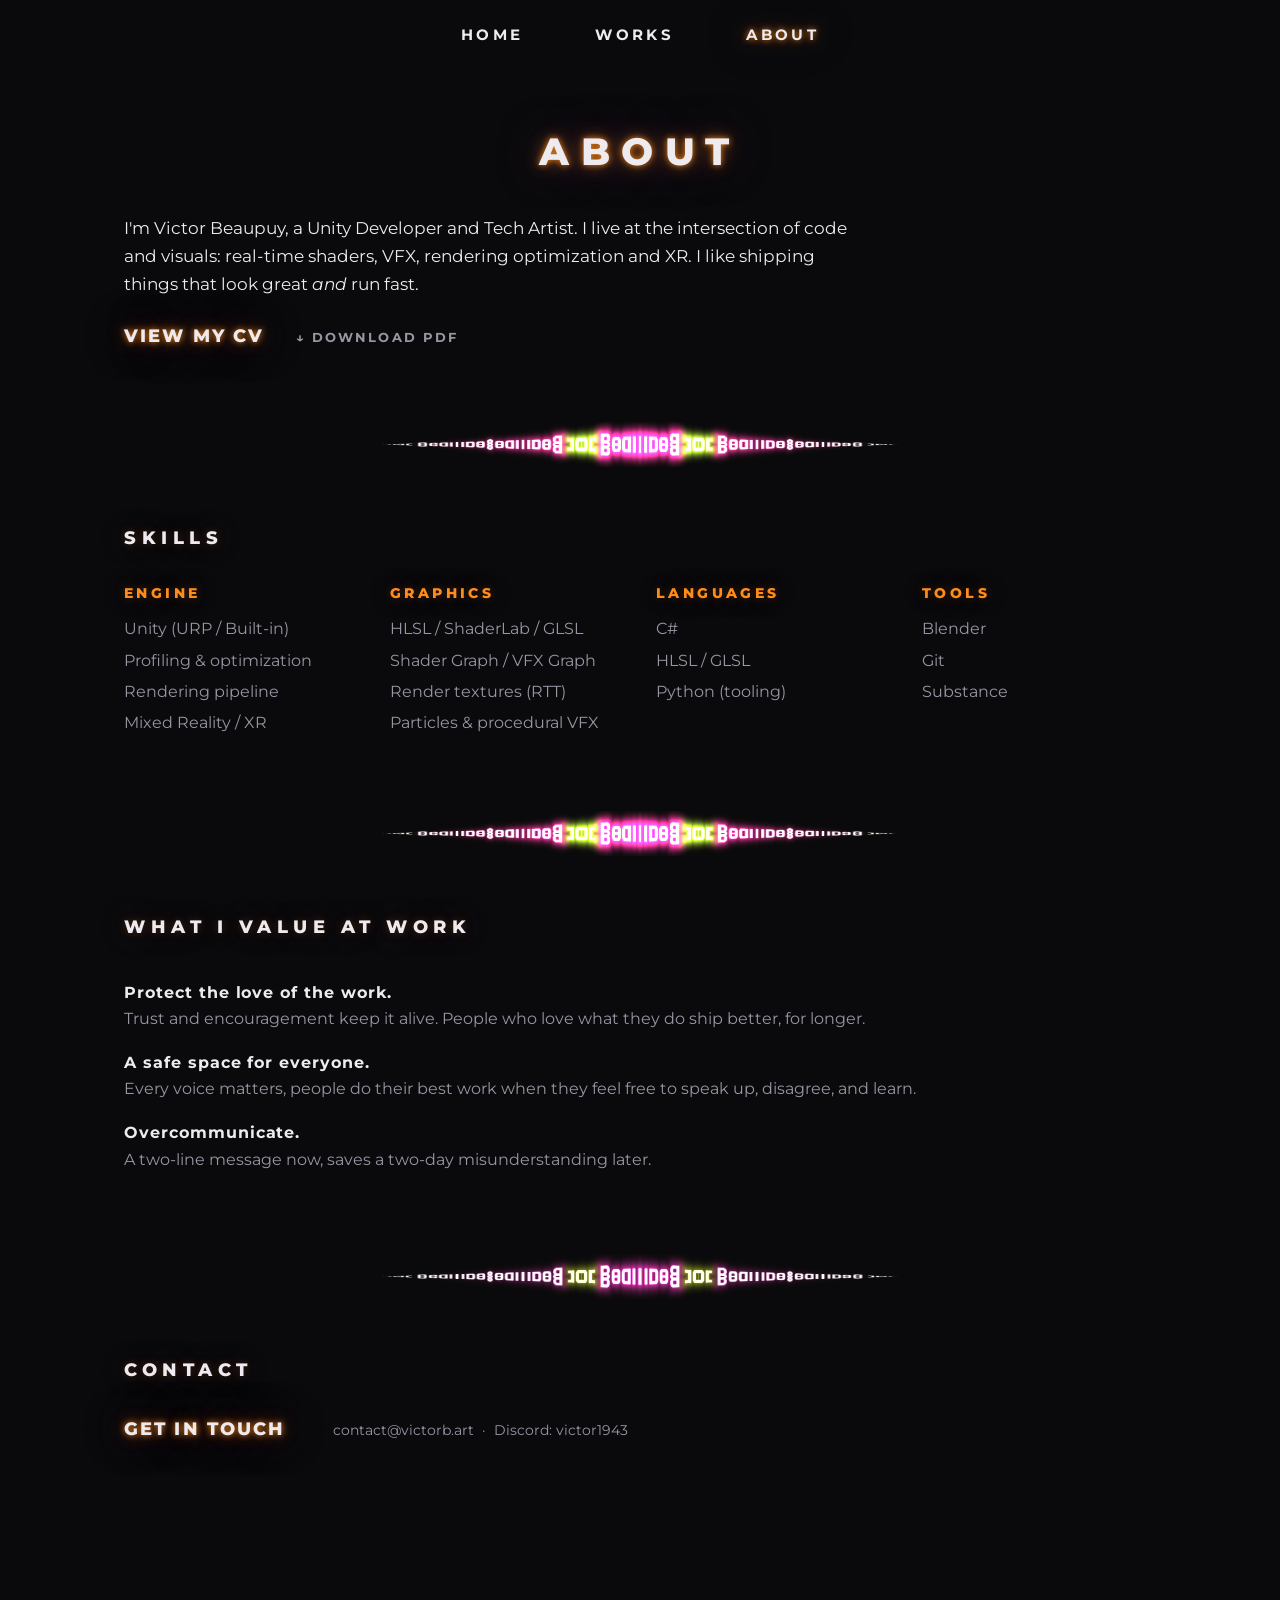
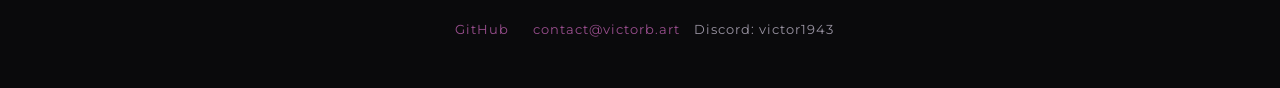
==== about.html @ b1a7709d "change work philosphy" ====
<!DOCTYPE html>
<html lang="en">
<head>
  <meta charset="UTF-8">
  <meta name="viewport" content="width=device-width, initial-scale=1.0">
  <title>About — Kushulain</title>
  <meta name="description" content="About Victor Beaupuy (Kushulain) — Unity Developer & Tech Artist. Skills, CV, contact.">
  <link rel="preconnect" href="https://fonts.googleapis.com">
  <link rel="preconnect" href="https://fonts.gstatic.com" crossorigin>
  <link href="https://fonts.googleapis.com/css2?family=Montserrat:wght@400;700;800&display=swap" rel="stylesheet">
  <link rel="stylesheet" href="css/style.css">
</head>
<body>
  <main>
    <h1 class="page-title">About</h1>

    <section>
      <p class="about-intro">
        I'm Victor Beaupuy, a Unity Developer and Tech Artist. I live at the
        intersection of code and visuals: real-time shaders, VFX, rendering
        optimization and XR. I like shipping things that look great <em>and</em>
        run fast.
      </p>
      <div class="cv-row">
        <a class="big-link" href="assets/Victor%20Beaupuy%20CV%202026.pdf" target="_blank" rel="noopener">View my CV</a>
        <a class="cv-download" href="assets/Victor%20Beaupuy%20CV%202026.pdf" download="Victor_Beaupuy_CV_2026.pdf">↓ Download PDF</a>
      </div>
    </section>

    <canvas class="rtt-divider"></canvas>

    <section>
      <h2 class="section-title">Skills</h2>
      <div class="skill-groups">
        <div>
          <h3>Engine</h3>
          <ul>
            <li>Unity (URP / Built-in)</li>
            <li>Profiling &amp; optimization</li>
            <li>Rendering pipeline</li>
            <li>Mixed Reality / XR</li>
          </ul>
        </div>
        <div>
          <h3>Graphics</h3>
          <ul>
            <li>HLSL / ShaderLab / GLSL</li>
            <li>Shader Graph / VFX Graph</li>
            <li>Render textures (RTT)</li>
            <li>Particles &amp; procedural VFX</li>
          </ul>
        </div>
        <div>
          <h3>Languages</h3>
          <ul>
            <li>C#</li>
            <li>HLSL / GLSL</li>
            <li>Python (tooling)</li>
          </ul>
        </div>
        <div>
          <h3>Tools</h3>
          <ul>
            <li>Blender</li>
            <li>Git</li>
            <li>Substance</li>
          </ul>
        </div>
      </div>
    </section>

    <canvas class="rtt-divider"></canvas>

    <section>
      <h2 class="section-title">What I value at work</h2>
      <ul class="values-list">
        <li>
          <strong>Protect the love of the work.</strong>
          Trust and encouragement keep it alive. People who love what they do ship better, for longer.
        </li>
        <li>
          <strong>A safe space for everyone.</strong>
          Every voice matters, people do their best work when they feel free to speak up, disagree, and learn.
        </li>
        <li>
          <strong>Overcommunicate.</strong>
          A two-line message now, saves a two-day misunderstanding later. 
        </li>
      </ul>
    </section>

    <canvas class="rtt-divider"></canvas>

    <section>
      <h2 class="section-title">Contact</h2>
      <div class="contact-row">
        <a class="big-link" href="mailto:contact@victorb.art">Get in touch</a>
        <span class="contact-note">contact@victorb.art &nbsp;·&nbsp; Discord: victor1943</span>
      </div>
    </section>
  </main>

  <footer>
    <a href="https://github.com/Kushulain">GitHub</a>
    <a href="mailto:contact@victorb.art">contact@victorb.art</a>
    <span>Discord: victor1943</span>
  </footer>

  <script src="js/nav.js"></script>
  <script src="js/shaders/rtt-divider.js"></script>
</body>
</html>
---- css/style.css ----
/* ============================================================
   Kushulain — portfolio
   Palette: deep black / orange / palatinate purple
   Signature: pure-text buttons with layered glow, no borders
   ============================================================ */

:root {
  --bg: #0a0a0c;
  --bg-soft: #101014;
  --text: #edeaf0;
  --text-dim: #9a94a3;
  --orange: #ff8c1a;
  --violet: #682860;
  --violet-light: #9b4f8f;

  --glow-orange:
    0 0 6px rgba(255, 140, 26, 0.9),
    0 0 18px rgba(255, 140, 26, 0.45),
    0 0 42px rgba(104, 40, 96, 0.55);
  --glow-violet:
    0 0 6px rgba(155, 79, 143, 0.9),
    0 0 18px rgba(155, 79, 143, 0.45),
    0 0 42px rgba(255, 140, 26, 0.35);
  --glow-soft:
    0 0 10px rgba(255, 140, 26, 0.25),
    0 0 30px rgba(104, 40, 96, 0.3);
}

* { box-sizing: border-box; }

html { scroll-behavior: smooth; }

body {
  margin: 0;
  overflow-x: hidden; /* the full-bleed hero uses 100vw, which includes the scrollbar */
  background: var(--bg);
  color: var(--text);
  font-family: "Montserrat", sans-serif;
  font-weight: 400;
  line-height: 1.65;
  -webkit-font-smoothing: antialiased;
}

a { color: var(--violet-light); text-decoration: none; }
a:hover { color: var(--orange); }

h1, h2, h3 { font-weight: 800; letter-spacing: 0.04em; }

img { max-width: 100%; display: block; }

/* ---------------- Navigation overlay ---------------- */

.site-nav {
  position: fixed;
  top: 0; left: 0; right: 0;
  z-index: 100;
  display: flex;
  justify-content: center;
  gap: clamp(2rem, 6vw, 4.5rem);
  padding: 1.4rem 1rem 2.2rem;
  pointer-events: none;
}

/* Scrim fades in on scroll for readability, no visible box */
.site-nav::before {
  content: "";
  position: absolute;
  inset: 0;
  background: linear-gradient(to bottom, rgba(10, 10, 12, 0.92), rgba(10, 10, 12, 0));
  opacity: 0;
  transition: opacity 0.35s ease;
  pointer-events: none;
}

.site-nav.scrolled::before { opacity: 1; }

.site-nav a {
  position: relative;
  pointer-events: auto;
  color: var(--text);
  font-weight: 700;
  font-size: 0.95rem;
  letter-spacing: 0.22em;
  transition: text-shadow 0.25s ease, letter-spacing 0.25s ease, color 0.25s ease;
}

.site-nav a:hover {
  color: var(--text);
  letter-spacing: 0.28em;
  text-shadow: var(--glow-orange);
}

.site-nav a[aria-current="page"] {
  text-shadow: var(--glow-orange);
}

/* ---------------- Text buttons (shared) ---------------- */

.text-btn {
  background: none;
  border: none;
  padding: 0.4rem 0.6rem;
  cursor: pointer;
  color: var(--text-dim);
  font-family: "Montserrat", sans-serif;
  font-weight: 700;
  font-size: 0.85rem;
  letter-spacing: 0.18em;
  text-transform: uppercase;
  transition: text-shadow 0.25s ease, color 0.25s ease, letter-spacing 0.25s ease;
}

.text-btn:hover {
  color: var(--text);
  text-shadow: var(--glow-violet);
}

.text-btn.active {
  color: var(--text);
  text-shadow: var(--glow-orange);
}

/* ---------------- Layout ---------------- */

main {
  max-width: 1080px;
  margin: 0 auto;
  padding: 7.5rem 1.5rem 4rem;
}

section { margin-bottom: 4.5rem; }

.section-title {
  font-size: 1.15rem;
  letter-spacing: 0.3em;
  text-transform: uppercase;
  color: var(--text);
  text-shadow: var(--glow-soft);
  margin-bottom: 1.8rem;
}

/* ---------------- HOME ---------------- */

.hero {
  /* Full-bleed: the hero canvas escapes the 1080px main column */
  width: 100vw;
  margin-left: calc(50% - 50vw);
  display: flex;
  flex-direction: column;
  align-items: center;
  gap: 1.6rem;
  text-align: center;
}

#hero-canvas {
  width: min(80vw, 88vh);
  height: min(80vw, 88vh);
  display: block;
  cursor: pointer;
  /* Touch-drag on the canvas drives the shader instead of scrolling the page */
  touch-action: none;
}

#hero-canvas.interactive { cursor: crosshair; }

.hero-hint {
  color: var(--text-dim);
  font-size: 0.75rem;
  letter-spacing: 0.2em;
  text-transform: uppercase;
  margin: 0;
}

.texture-buttons {
  display: flex;
  flex-wrap: wrap;
  justify-content: center;
  gap: 0.8rem;
}

.tagline {
  font-size: clamp(1.3rem, 3.4vw, 2.1rem);
  letter-spacing: 0.14em;
  text-transform: uppercase;
  text-shadow: var(--glow-orange);
  margin: 0.5rem 0 0;
}

.video-wrap {
  position: relative;
  width: 100%;
  aspect-ratio: 16 / 9;
  background: var(--bg-soft);
}

.video-wrap iframe {
  position: absolute;
  inset: 0;
  width: 100%;
  height: 100%;
  border: 0;
}

/* ---------------- RTT divider (shader placeholder) ---------------- */

.rtt-divider {
  display: block;
  width: 50%;
  height: 45px;
  margin: 3.5rem auto;
}

/* ---------------- WORKS ---------------- */

.page-title {
  text-align: center;
  font-size: clamp(1.6rem, 4vw, 2.4rem);
  letter-spacing: 0.3em;
  text-transform: uppercase;
  text-shadow: var(--glow-orange);
  margin: 0 0 2rem;
}

.tag-filters {
  display: flex;
  flex-wrap: wrap;
  justify-content: center;
  gap: 0.4rem 0.9rem;
  margin-bottom: 3rem;
}

.work-entry h2 {
  font-size: 1.4rem;
  letter-spacing: 0.08em;
  text-shadow: var(--glow-soft);
  margin: 0 0 0.4rem;
}

.work-entry .work-tags {
  display: flex;
  flex-wrap: wrap;
  gap: 0.3rem 1rem;
  margin-bottom: 1rem;
}

.work-entry .work-tags span {
  color: var(--violet-light);
  font-size: 0.75rem;
  font-weight: 700;
  letter-spacing: 0.18em;
  text-transform: uppercase;
}

.work-entry .work-desc {
  color: var(--text-dim);
  max-width: 68ch;
  margin: 0 0 1.5rem;
}

.media-grid {
  display: grid;
  grid-template-columns: repeat(auto-fill, minmax(220px, 1fr));
  gap: 1rem;
}

.media-thumb {
  position: relative;
  padding: 0;
  border: none;
  background: var(--bg-soft);
  cursor: pointer;
  aspect-ratio: 16 / 9;
  overflow: hidden;
}

.media-thumb img {
  width: 100%;
  height: 100%;
  object-fit: cover;
  transition: transform 0.35s ease, opacity 0.35s ease;
  opacity: 0.85;
}

.media-thumb:hover img {
  transform: scale(1.04);
  opacity: 1;
}

.media-thumb .play-icon {
  position: absolute;
  inset: 0;
  display: grid;
  place-items: center;
  color: var(--text);
  font-size: 2rem;
  text-shadow: var(--glow-orange);
  pointer-events: none;
}

.work-related {
  margin-top: 1.2rem;
  font-size: 0.85rem;
  color: var(--text-dim);
}

.works-empty {
  text-align: center;
  color: var(--text-dim);
  padding: 3rem 0;
}

/* ---------------- Lightbox ---------------- */

.lightbox {
  position: fixed;
  inset: 0;
  z-index: 200;
  display: none;
  align-items: center;
  justify-content: center;
  background: rgba(5, 5, 7, 0.94);
  padding: 2rem;
}

.lightbox.open { display: flex; }

.lightbox img {
  max-width: 92vw;
  max-height: 86vh;
  object-fit: contain;
}

.lightbox .lightbox-video {
  width: min(1100px, 92vw);
  aspect-ratio: 16 / 9;
}

.lightbox .lightbox-video iframe {
  width: 100%;
  height: 100%;
  border: 0;
}

.lightbox-close {
  position: absolute;
  top: 1.2rem;
  right: 1.8rem;
  background: none;
  border: none;
  cursor: pointer;
  color: var(--text);
  font-family: "Montserrat", sans-serif;
  font-weight: 700;
  font-size: 1rem;
  letter-spacing: 0.2em;
  text-shadow: var(--glow-orange);
}

/* ---------------- ABOUT ---------------- */

.about-intro {
  max-width: 68ch;
  font-size: 1.05rem;
}

.cv-row {
  display: flex;
  flex-wrap: wrap;
  align-items: baseline;
  gap: 0.8rem 2rem;
  margin-top: 1.4rem;
}

.big-link {
  font-weight: 800;
  font-size: 1.1rem;
  letter-spacing: 0.12em;
  text-transform: uppercase;
  color: var(--text);
  text-shadow: var(--glow-orange);
  transition: text-shadow 0.25s ease, letter-spacing 0.25s ease;
}

.big-link:hover {
  color: var(--text);
  letter-spacing: 0.16em;
  text-shadow: var(--glow-violet);
}

.cv-download {
  font-size: 0.8rem;
  font-weight: 700;
  letter-spacing: 0.16em;
  text-transform: uppercase;
  color: var(--text-dim);
  transition: color 0.25s ease, text-shadow 0.25s ease;
}

.cv-download:hover {
  color: var(--orange);
  text-shadow: var(--glow-soft);
}

.skill-groups {
  display: grid;
  grid-template-columns: repeat(auto-fit, minmax(230px, 1fr));
  gap: 2rem;
}

.skill-groups h3 {
  font-size: 0.85rem;
  letter-spacing: 0.25em;
  text-transform: uppercase;
  color: var(--orange);
  text-shadow: var(--glow-soft);
  margin: 0 0 0.6rem;
}

.skill-groups ul {
  list-style: none;
  margin: 0;
  padding: 0;
  color: var(--text-dim);
}

.skill-groups li { padding: 0.15rem 0; }

.values-list {
  list-style: none;
  margin: 0;
  padding: 0;
  max-width: 72ch;
}

.values-list li {
  padding: 0.55rem 0;
  color: var(--text-dim);
}

.values-list strong {
  color: var(--text);
  display: block;
  letter-spacing: 0.06em;
}

.contact-row {
  display: flex;
  flex-wrap: wrap;
  align-items: baseline;
  gap: 1rem 3rem;
}

.contact-row .big-link {
  font-weight: 800;
  font-size: 1.1rem;
  letter-spacing: 0.12em;
  text-transform: uppercase;
  color: var(--text);
  text-shadow: var(--glow-orange);
  transition: text-shadow 0.25s ease, letter-spacing 0.25s ease;
}

.contact-row .big-link:hover {
  letter-spacing: 0.16em;
  text-shadow: var(--glow-violet);
}

.contact-note { color: var(--text-dim); font-size: 0.9rem; }

/* ---------------- Footer ---------------- */

footer {
  text-align: center;
  color: var(--text-dim);
  font-size: 0.8rem;
  letter-spacing: 0.08em;
  padding: 2.5rem 1rem 3rem;
}

footer a { margin: 0 0.6rem; }

@media (max-width: 600px) {
  main { padding-top: 6rem; }
  .site-nav { gap: 1.6rem; }
  .site-nav a { font-size: 0.85rem; }
}
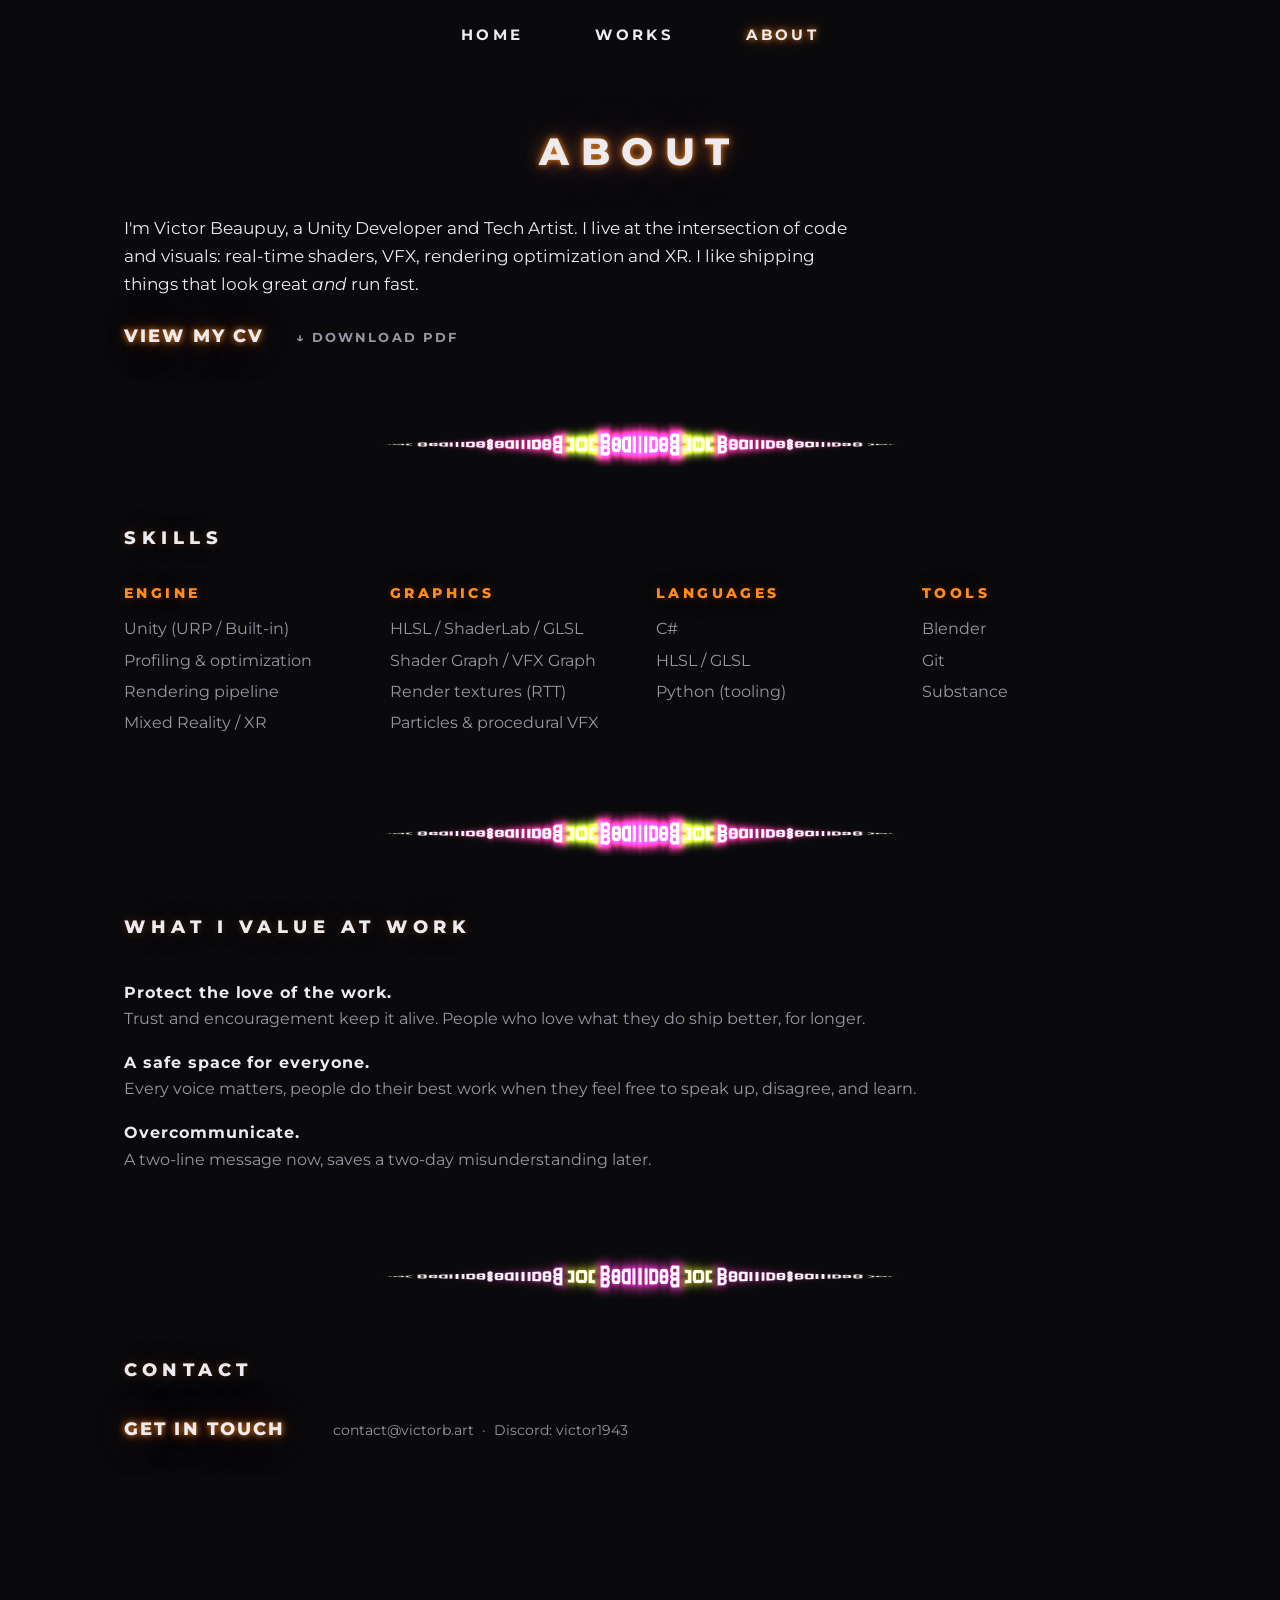
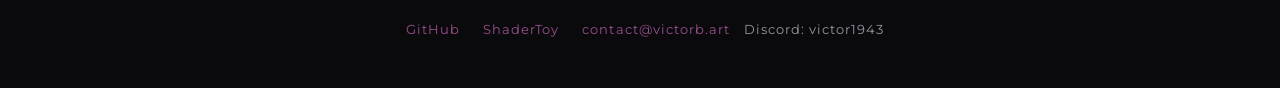
==== commit e26e6c8d: "Page Footer: add url to my shader toy" ====
--- a/about.html
+++ b/about.html
@@ -102,6 +102,7 @@
 
   <footer>
     <a href="https://github.com/Kushulain">GitHub</a>
+    <a href="https://www.shadertoy.com/user/Kushulain" target="_blank" rel="noopener">ShaderToy</a>
     <a href="mailto:contact@victorb.art">contact@victorb.art</a>
     <span>Discord: victor1943</span>
   </footer>
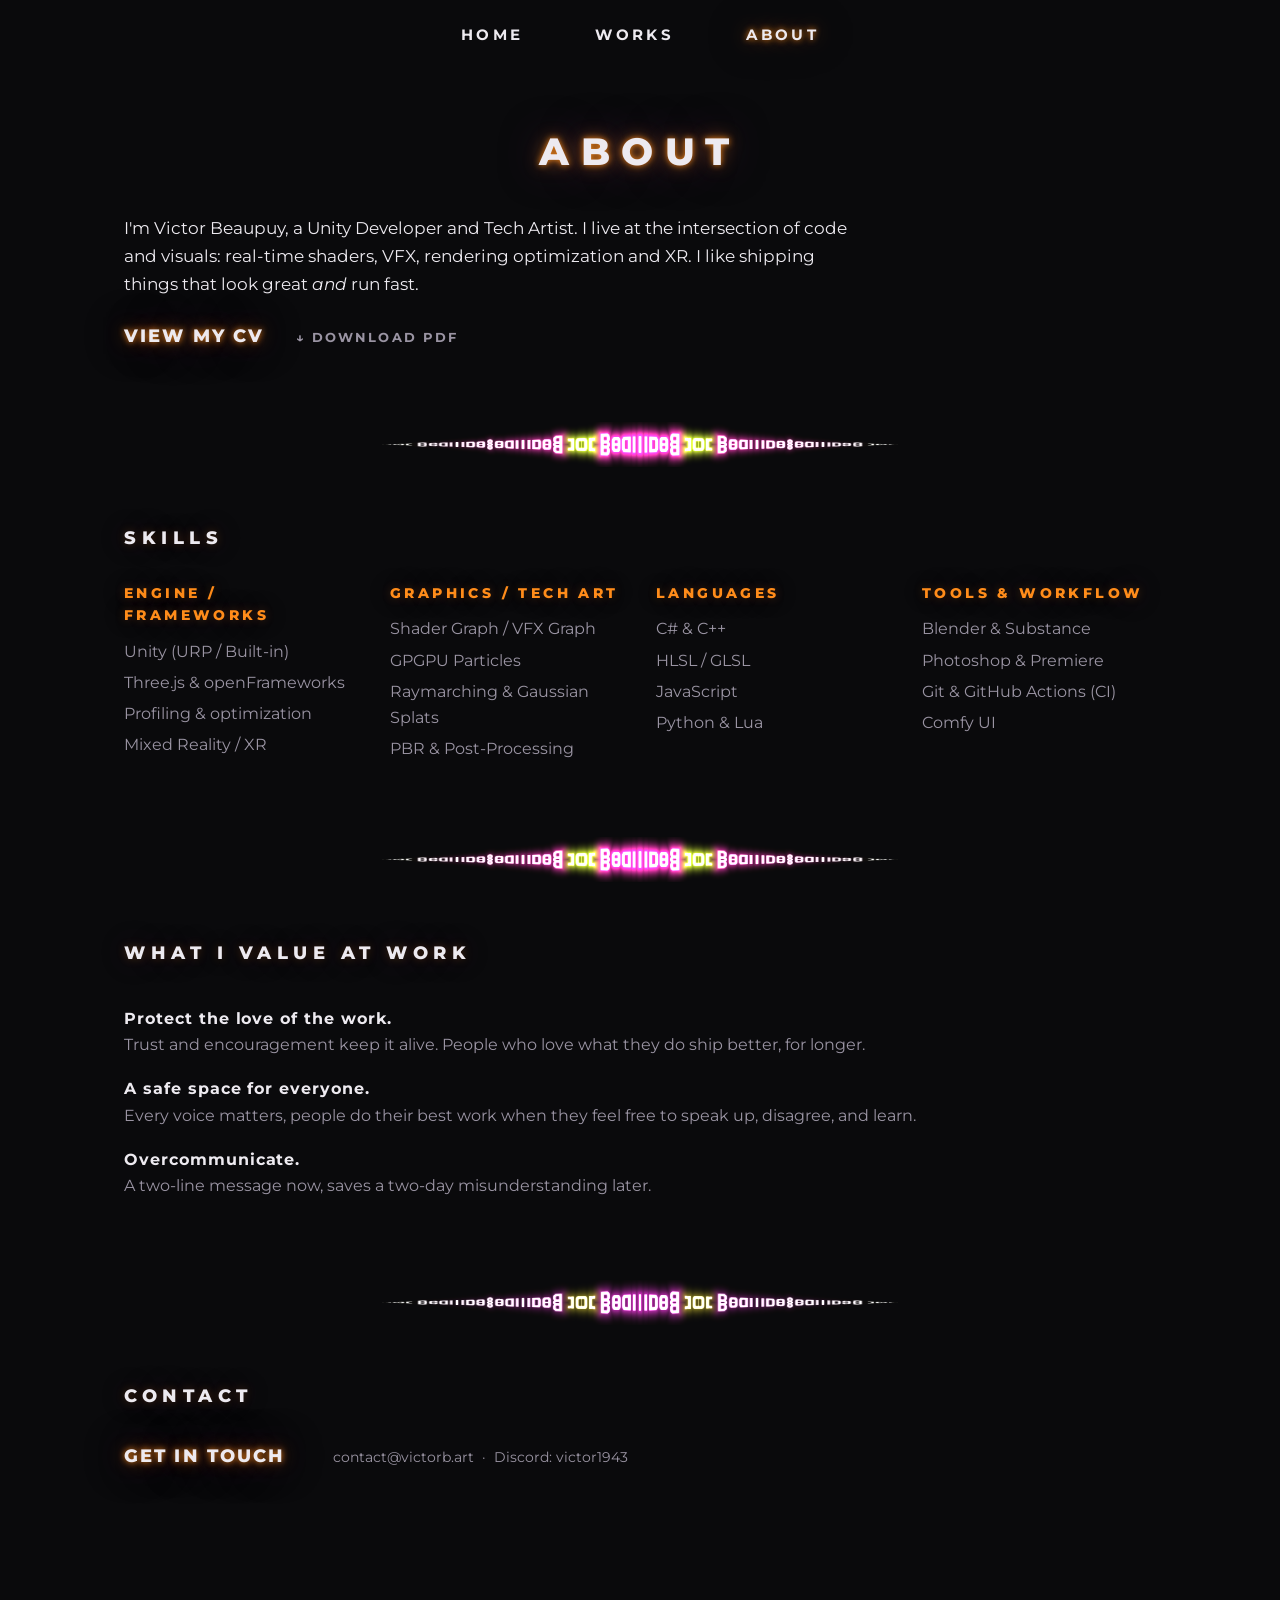
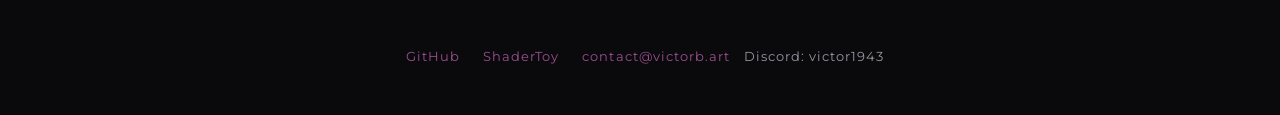
==== commit 09b8712e: "Better skill set" ====
--- a/about.html
+++ b/about.html
@@ -33,37 +33,39 @@
       <h2 class="section-title">Skills</h2>
       <div class="skill-groups">
         <div>
-          <h3>Engine</h3>
+          <h3>Engine / Frameworks</h3>
           <ul>
             <li>Unity (URP / Built-in)</li>
+            <li>Three.js &amp; openFrameworks</li>
             <li>Profiling &amp; optimization</li>
-            <li>Rendering pipeline</li>
             <li>Mixed Reality / XR</li>
           </ul>
         </div>
         <div>
-          <h3>Graphics</h3>
+          <h3>Graphics / Tech Art</h3>
           <ul>
-            <li>HLSL / ShaderLab / GLSL</li>
             <li>Shader Graph / VFX Graph</li>
-            <li>Render textures (RTT)</li>
-            <li>Particles &amp; procedural VFX</li>
+            <li>GPGPU Particles</li>
+            <li>Raymarching &amp; Gaussian Splats</li>
+            <li>PBR &amp; Post-Processing</li>
           </ul>
         </div>
         <div>
           <h3>Languages</h3>
           <ul>
-            <li>C#</li>
+            <li>C# &amp; C++</li>
             <li>HLSL / GLSL</li>
-            <li>Python (tooling)</li>
+            <li>JavaScript</li>
+            <li>Python &amp; Lua</li>
           </ul>
         </div>
         <div>
-          <h3>Tools</h3>
+          <h3>Tools &amp; Workflow</h3>
           <ul>
-            <li>Blender</li>
-            <li>Git</li>
-            <li>Substance</li>
+            <li>Blender &amp; Substance</li>
+            <li>Photoshop &amp; Premiere</li>
+            <li>Git &amp; GitHub Actions (CI)</li>
+            <li>Comfy UI</li>
           </ul>
         </div>
       </div>
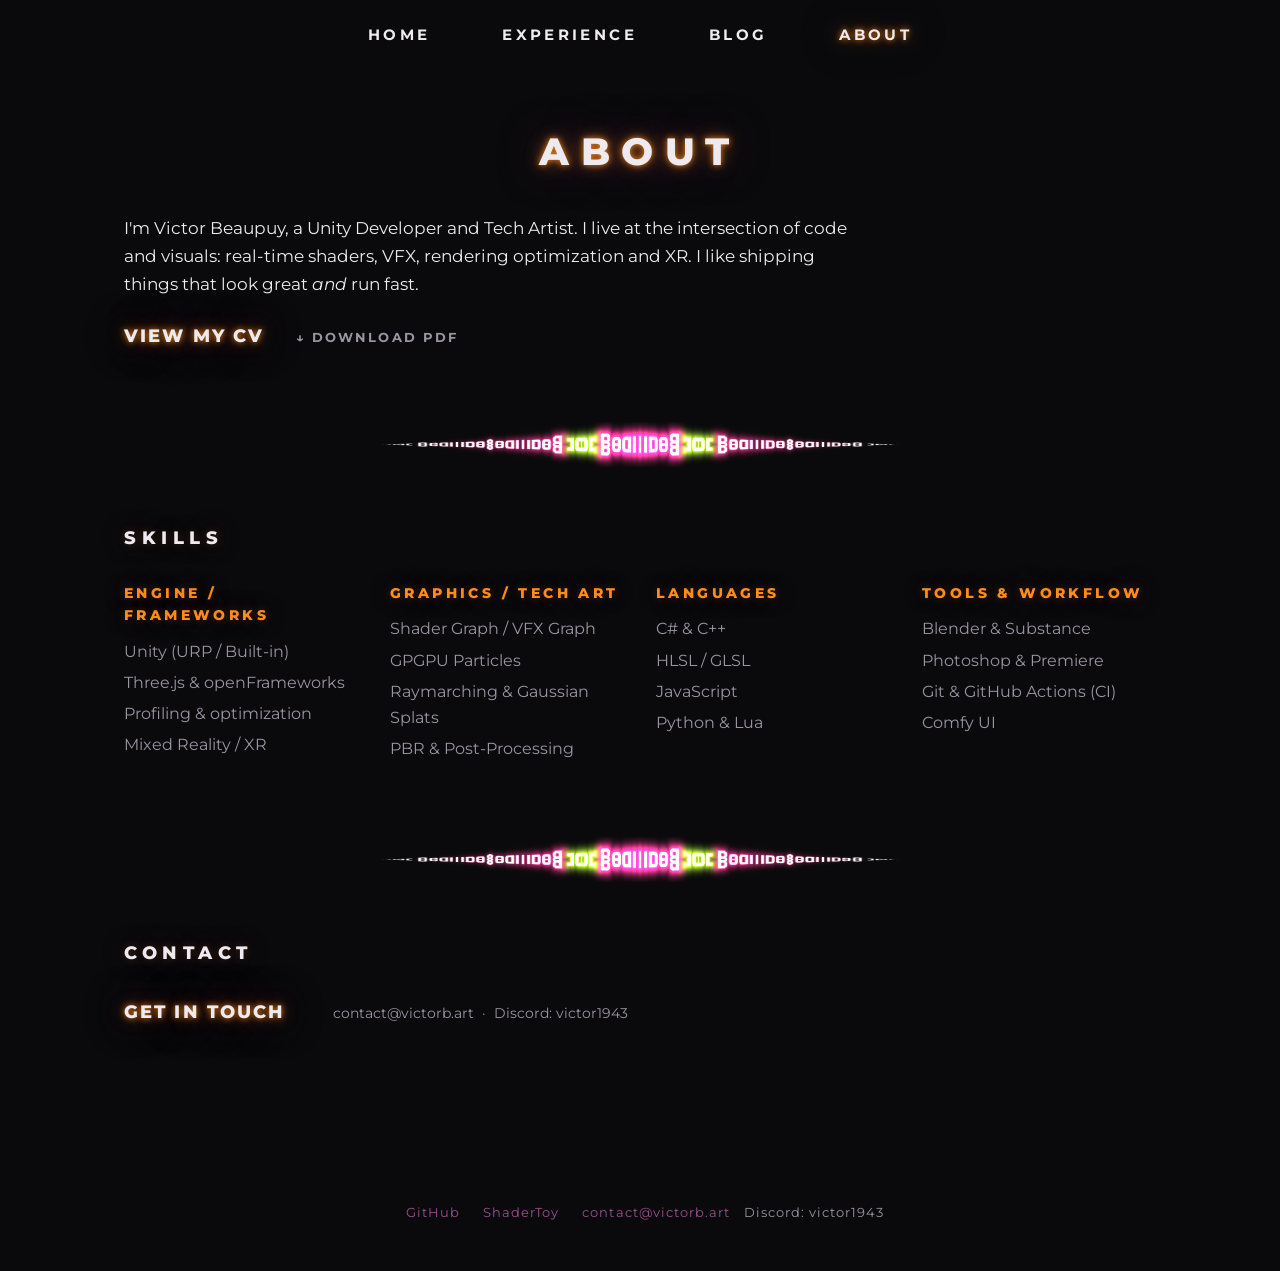
==== commit e5589e72: "Hide "How I like to work"" ====
--- a/about.html
+++ b/about.html
@@ -73,25 +73,25 @@
 
     <canvas class="rtt-divider"></canvas>
 
-    <section>
-      <h2 class="section-title">What I value at work</h2>
-      <ul class="values-list">
-        <li>
-          <strong>Protect the love of the work.</strong>
-          Trust and encouragement keep it alive. People who love what they do ship better, for longer.
-        </li>
-        <li>
-          <strong>A safe space for everyone.</strong>
-          Every voice matters, people do their best work when they feel free to speak up, disagree, and learn.
-        </li>
-        <li>
-          <strong>Overcommunicate.</strong>
-          A two-line message now, saves a two-day misunderstanding later. 
-        </li>
-      </ul>
-    </section>
+    <!-- <section> -->
+      <!-- <h2 class="section-title">What I value at work</h2> -->
+      <!-- <ul class="values-list"> -->
+        <!-- <li> -->
+          <!-- <strong>Protect the love of the work.</strong> -->
+          <!-- Trust and encouragement keep it alive. People who love what they do ship better, for longer. -->
+        <!-- </li> -->
+        <!-- <li> -->
+          <!-- <strong>A safe space for everyone.</strong> -->
+          <!-- Every voice matters, people do their best work when they feel free to speak up, disagree, and learn. -->
+        <!-- </li> -->
+        <!-- <li> -->
+          <!-- <strong>Overcommunicate.</strong> -->
+          <!-- A two-line message now, saves a two-day misunderstanding later.  -->
+        <!-- </li> -->
+      <!-- </ul> -->
+    <!-- </section> -->
 
-    <canvas class="rtt-divider"></canvas>
+    <!-- <canvas class="rtt-divider"></canvas> -->
 
     <section>
       <h2 class="section-title">Contact</h2>
--- a/css/style.css
+++ b/css/style.css
@@ -286,6 +286,9 @@
   opacity: 1;
 }
 
+/* Hide play overlay when the inline video preview is playing */
+.media-thumb:hover .play-icon { opacity: 0; transition: opacity 0.2s; }
+
 .media-thumb .play-icon {
   position: absolute;
   inset: 0;
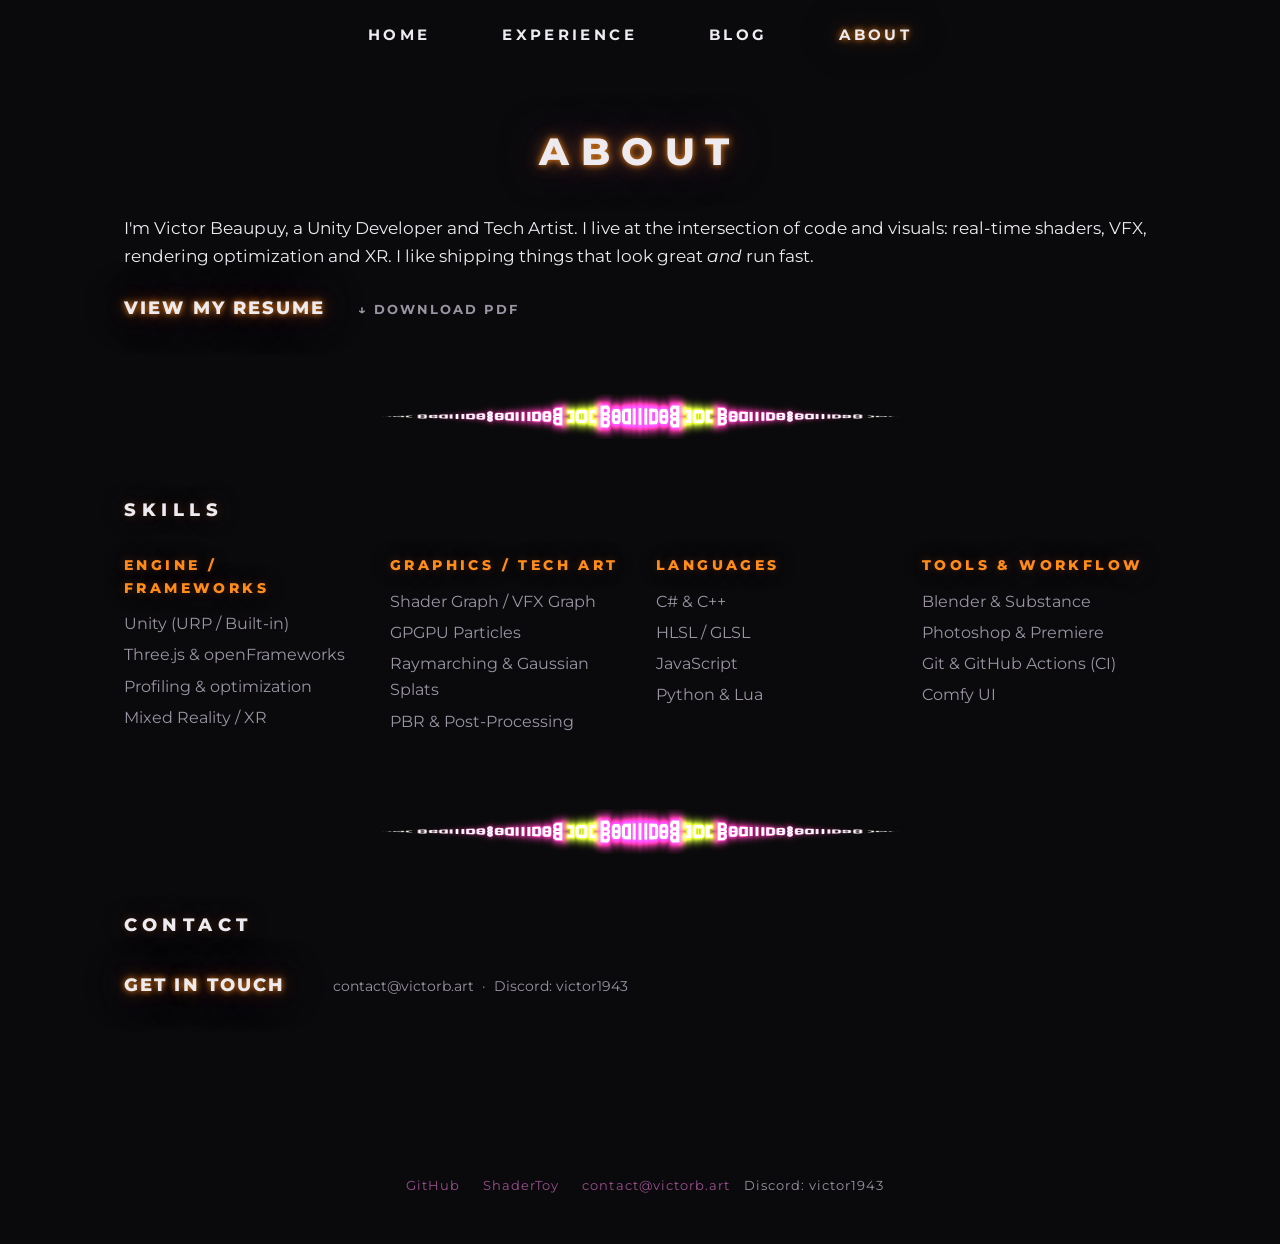
==== commit d77d736a: "Layout fixes" ====
--- a/about.html
+++ b/about.html
@@ -22,7 +22,7 @@
         run fast.
       </p>
       <div class="cv-row">
-        <a class="big-link" href="assets/Victor%20Beaupuy%20CV%202026.pdf" target="_blank" rel="noopener">View my CV</a>
+        <a class="big-link" href="assets/Victor%20Beaupuy%20CV%202026.pdf" target="_blank" rel="noopener">View my resume</a>
         <a class="cv-download" href="assets/Victor%20Beaupuy%20CV%202026.pdf" download="Victor_Beaupuy_CV_2026.pdf">↓ Download PDF</a>
       </div>
     </section>
--- a/css/style.css
+++ b/css/style.css
@@ -362,7 +362,6 @@
 /* ---------------- ABOUT ---------------- */
 
 .about-intro {
-  max-width: 68ch;
   font-size: 1.05rem;
 }
 
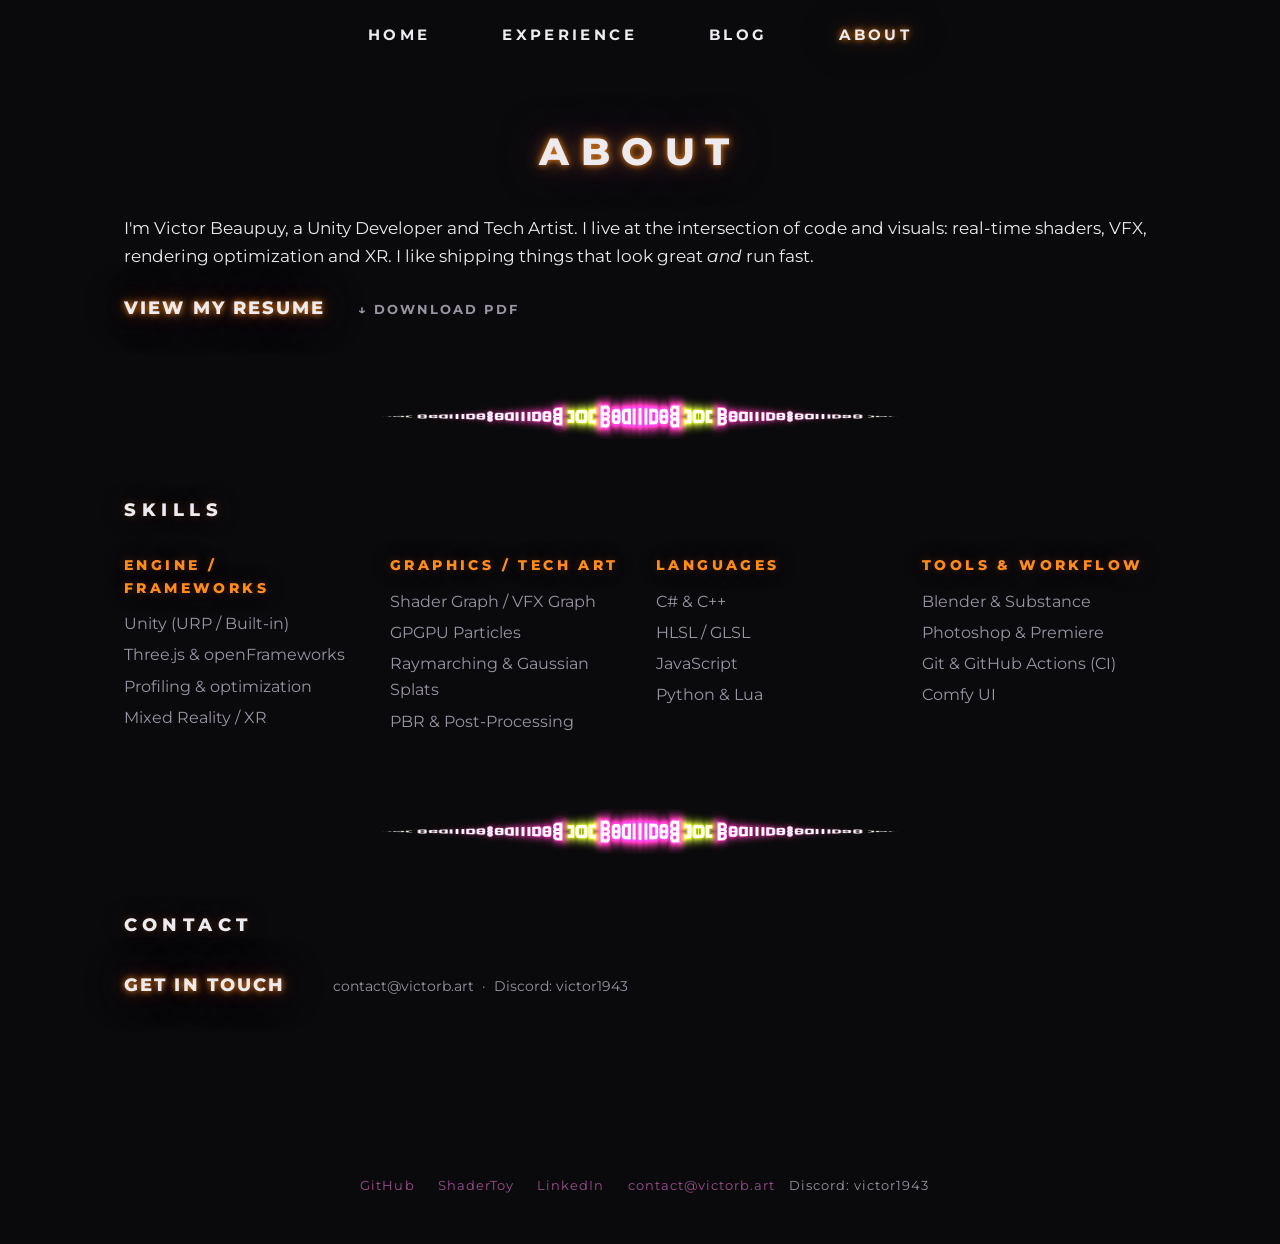
==== commit b62ad4bd: "Add linkedin url" ====
--- a/about.html
+++ b/about.html
@@ -105,6 +105,7 @@
   <footer>
     <a href="https://github.com/Kushulain">GitHub</a>
     <a href="https://www.shadertoy.com/user/Kushulain" target="_blank" rel="noopener">ShaderToy</a>
+    <a href="https://www.linkedin.com/in/victor-beaupuy-b73021138/" target="_blank" rel="noopener">LinkedIn</a>
     <a href="mailto:contact@victorb.art">contact@victorb.art</a>
     <span>Discord: victor1943</span>
   </footer>
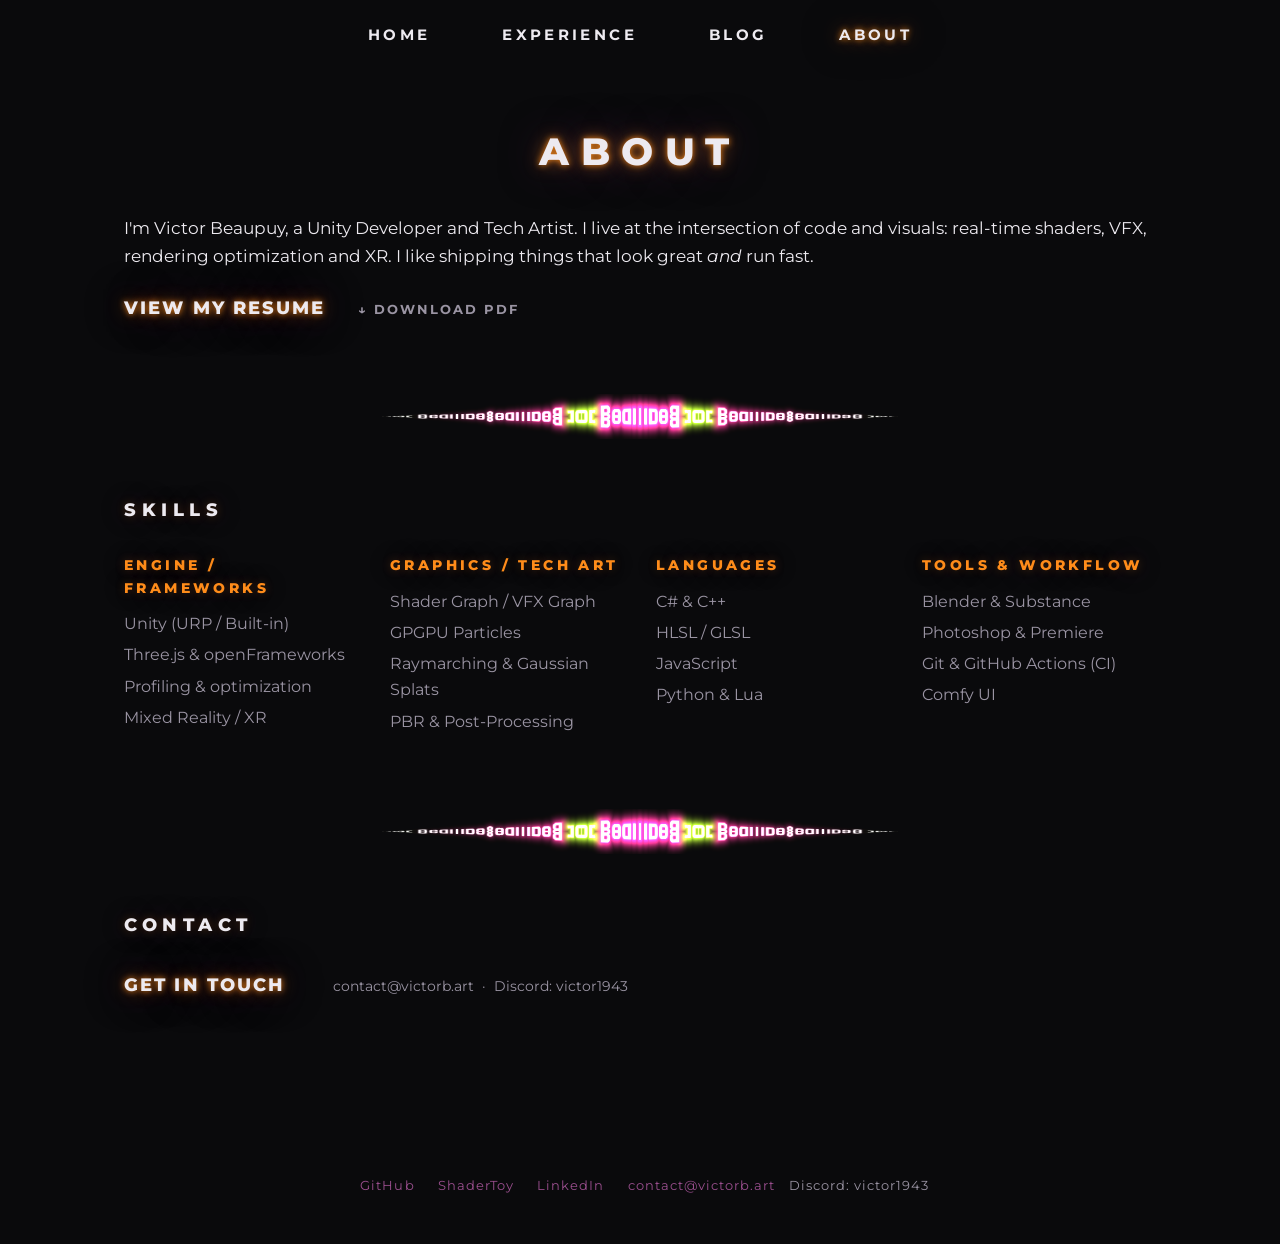
==== commit 2d7775b9: "Add favicon + change "Kushulain" to "Victor B." in page titles" ====
--- a/about.html
+++ b/about.html
@@ -3,12 +3,16 @@
 <head>
   <meta charset="UTF-8">
   <meta name="viewport" content="width=device-width, initial-scale=1.0">
-  <title>About — Kushulain</title>
-  <meta name="description" content="About Victor Beaupuy (Kushulain) — Unity Developer & Tech Artist. Skills, CV, contact.">
+  <title>About — Victor B.</title>
+  <meta name="description" content="About Victor Beaupuy (Victor B.) — Unity Developer & Tech Artist. Skills, CV, contact.">
   <link rel="preconnect" href="https://fonts.googleapis.com">
   <link rel="preconnect" href="https://fonts.gstatic.com" crossorigin>
   <link href="https://fonts.googleapis.com/css2?family=Montserrat:wght@400;700;800&display=swap" rel="stylesheet">
-  <link rel="stylesheet" href="css/style.css">
+    <link rel="icon" type="image/x-icon" href="/favicon.ico">
+  <link rel="icon" type="image/png" sizes="96x96" href="/favicon-96x96.png">
+  <link rel="icon" type="image/svg+xml" href="/favicon.svg">
+  <link rel="apple-touch-icon" sizes="180x180" href="/apple-touch-icon.png">
+  <link rel="manifest" href="/site.webmanifest"><link rel="stylesheet" href="css/style.css">
 </head>
 <body>
   <main>
--- a/css/style.css
+++ b/css/style.css
@@ -359,6 +359,29 @@
   text-shadow: var(--glow-orange);
 }
 
+.lightbox-arrow {
+  position: absolute;
+  top: 50%;
+  transform: translateY(-50%);
+  background: none;
+  border: none;
+  cursor: pointer;
+  color: var(--text);
+  font-size: 2rem;
+  padding: 1rem;
+  text-shadow: var(--glow-orange);
+  transition: text-shadow 0.2s ease, transform 0.2s ease;
+  z-index: 10;
+}
+
+.lightbox-arrow:hover {
+  text-shadow: var(--glow-violet);
+  transform: translateY(-50%) scale(1.2);
+}
+
+.lightbox-prev { left: 1rem; }
+.lightbox-next { right: 1rem; }
+
 /* ---------------- ABOUT ---------------- */
 
 .about-intro {
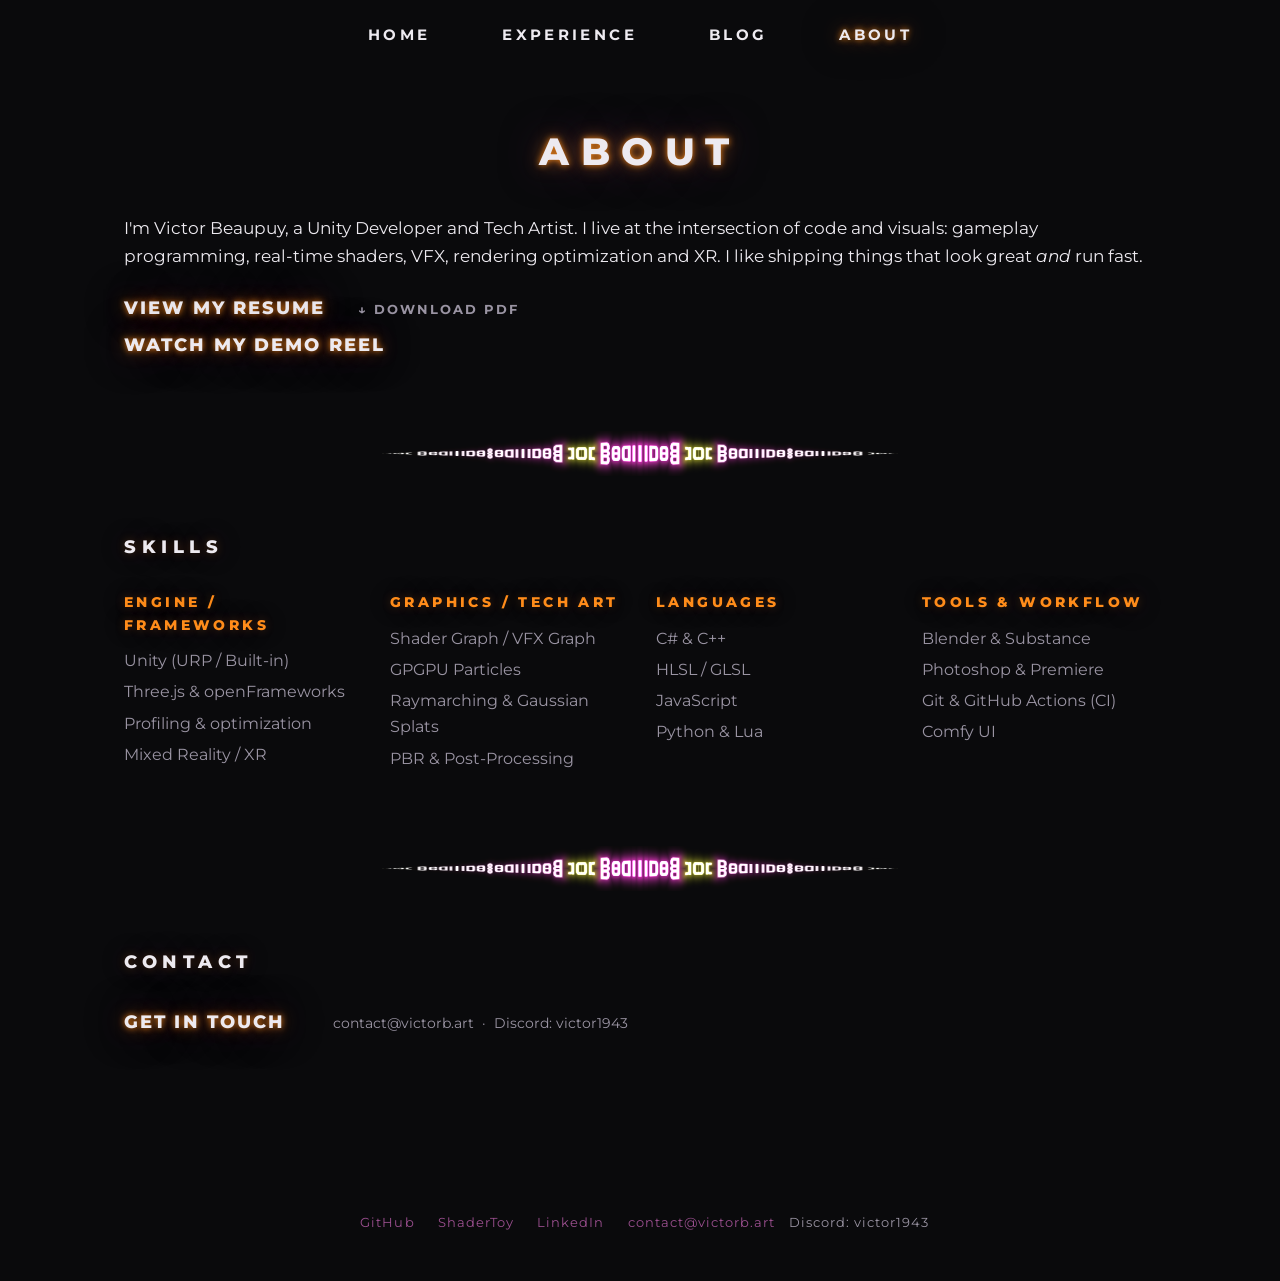
==== commit 9102d4d6: "Add "award winning" + awards in screenshots for EC & HH + text adjust" ====
--- a/about.html
+++ b/about.html
@@ -21,13 +21,16 @@
     <section>
       <p class="about-intro">
         I'm Victor Beaupuy, a Unity Developer and Tech Artist. I live at the
-        intersection of code and visuals: real-time shaders, VFX, rendering
+        intersection of code and visuals: gameplay programming, real-time shaders, VFX, rendering
         optimization and XR. I like shipping things that look great <em>and</em>
         run fast.
       </p>
       <div class="cv-row">
         <a class="big-link" href="assets/Victor%20Beaupuy%20CV%202026.pdf" target="_blank" rel="noopener">View my resume</a>
         <a class="cv-download" href="assets/Victor%20Beaupuy%20CV%202026.pdf" download="Victor_Beaupuy_CV_2026.pdf">↓ Download PDF</a>
+      </div>
+      <div class="cv-row" style="margin-top: 0.5rem;">
+        <a class="big-link" href="https://www.youtube.com/watch?v=SHbmz58erd8" target="_blank" rel="noopener">Watch my demo reel</a>
       </div>
     </section>
 
--- a/css/style.css
+++ b/css/style.css
@@ -148,13 +148,15 @@
   display: flex;
   flex-direction: column;
   align-items: center;
-  gap: 1.6rem;
+  gap: 1rem;
   text-align: center;
+  margin-top: -3.5rem;
+  margin-bottom: 2rem;
 }
 
 #hero-canvas {
-  width: min(80vw, 88vh);
-  height: min(80vw, 88vh);
+  width: min(56vw, 61vh);
+  height: min(56vw, 61vh);
   display: block;
   cursor: pointer;
   /* Touch-drag on the canvas drives the shader instead of scrolling the page */
